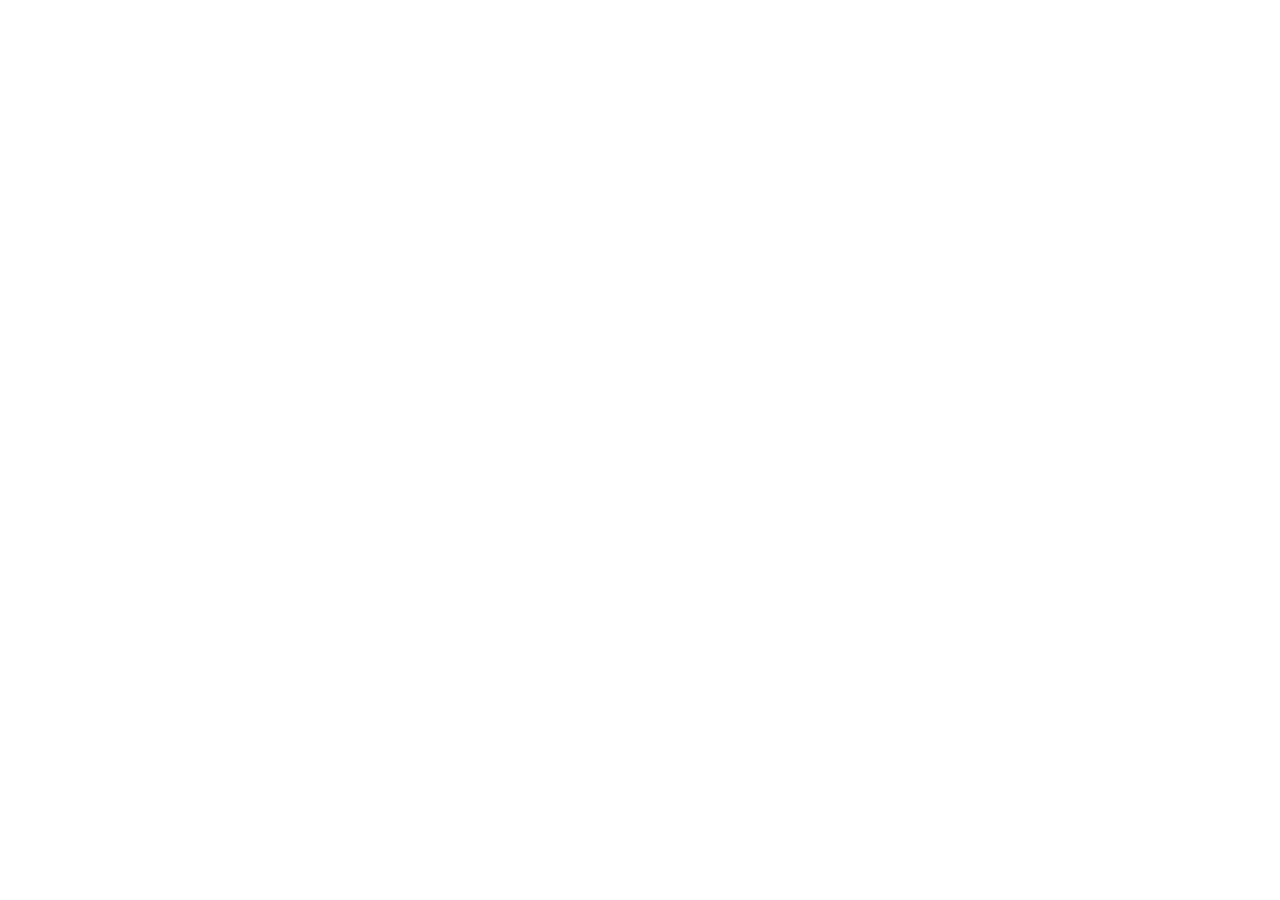
==== about.html @ e91500f8 "ベーター版 ホーム画面おおむね完成。イベント・出店情報編集中。" ====
<!DOCTYPE html>
<html lang="en">
<head>
    <meta charset="UTF-8">
    <meta name="viewport" content="width=device-width, initial-scale=1.0">
    <title>ABOUT ME</title>
</head>
<body>
    
</body>
</html>
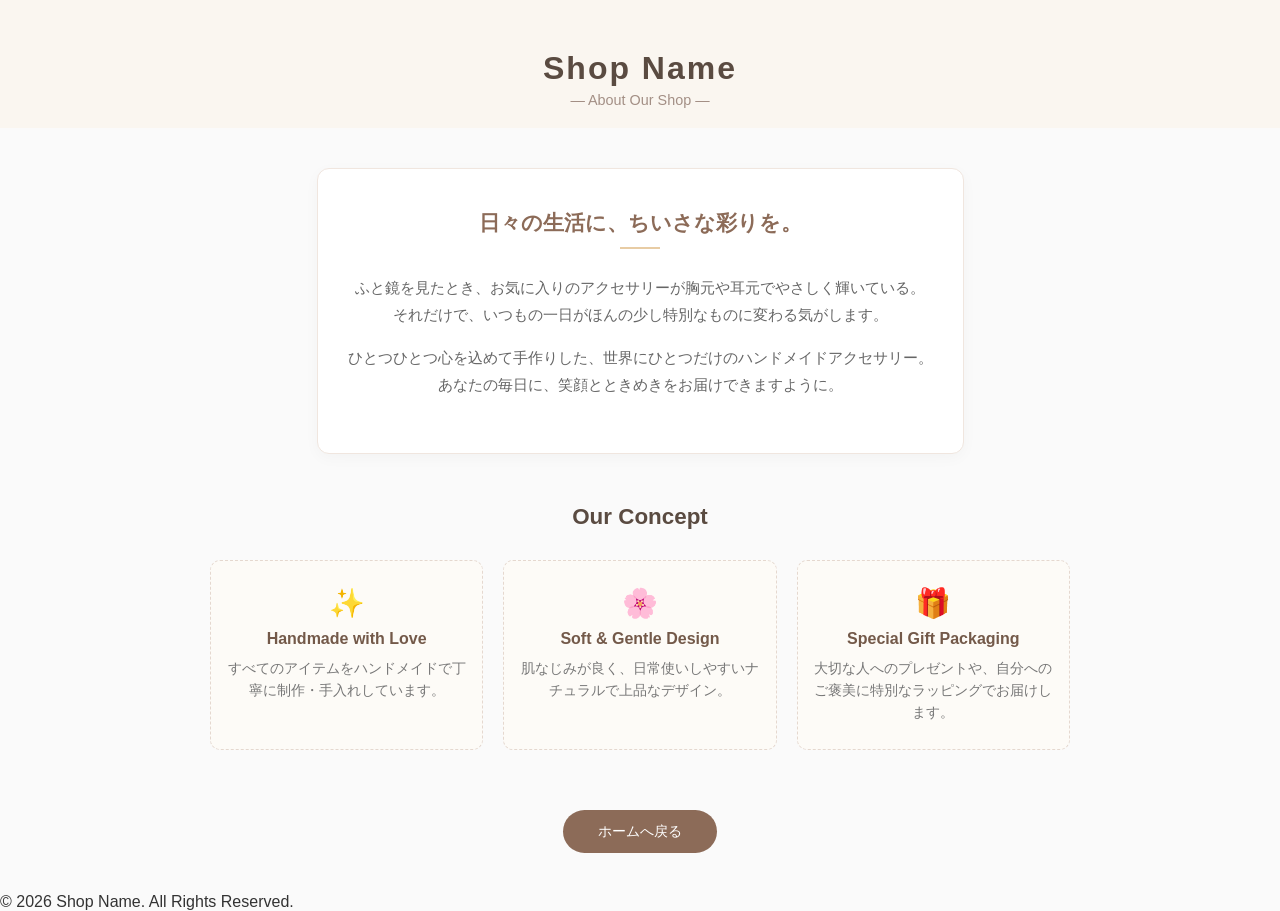
==== commit f92c5653: "ベータ版 ショップについて・ABOUT ME　更新" ====
--- a/about.html
+++ b/about.html
@@ -1,11 +1,72 @@
 <!DOCTYPE html>
-<html lang="en">
+<html lang="ja">
 <head>
-    <meta charset="UTF-8">
-    <meta name="viewport" content="width=device-width, initial-scale=1.0">
-    <title>ABOUT ME</title>
+  <meta charset="UTF-8">
+  <meta name="viewport" content="width=device-width, initial-scale=1.0">
+  <title>About Us | アクセサリーショップ</title>
+  <link rel="stylesheet" href="style.css">
 </head>
 <body>
-    
+
+  <!-- ヘッダーエリア -->
+  <header class="about-header">
+    <h1 class="shop-title">Shop Name</h1>
+    <p class="sub-title">― About Our Shop ―</p>
+  </header>
+
+  <main class="about-container">
+
+    <!-- ブランドストーリー -->
+    <section class="story-section">
+      <div class="story-card">
+        <h2 class="story-title">日々の生活に、ちいさな彩りを。</h2>
+        <p class="story-text">
+          ふと鏡を見たとき、お気に入りのアクセサリーが胸元や耳元でやさしく輝いている。<br>
+          それだけで、いつもの一日がほんの少し特別なものに変わる気がします。
+        </p>
+        <p class="story-text">
+          ひとつひとつ心を込めて手作りした、世界にひとつだけのハンドメイドアクセサリー。<br>
+          あなたの毎日に、笑顔とときめきをお届けできますように。
+        </p>
+      </div>
+    </section>
+
+    <!-- こだわりポイント 3列カード -->
+    <section class="concept-section">
+      <h3 class="section-heading">Our Concept</h3>
+      <div class="concept-grid">
+
+        <div class="concept-item">
+          <div class="icon">✨</div>
+          <h4>Handmade with Love</h4>
+          <p>すべてのアイテムをハンドメイドで丁寧に制作・手入れしています。</p>
+        </div>
+
+        <div class="concept-item">
+          <div class="icon">🌸</div>
+          <h4>Soft & Gentle Design</h4>
+          <p>肌なじみが良く、日常使いしやすいナチュラルで上品なデザイン。</p>
+        </div>
+
+        <div class="concept-item">
+          <div class="icon">🎁</div>
+          <h4>Special Gift Packaging</h4>
+          <p>大切な人へのプレゼントや、自分へのご褒美に特別なラッピングでお届けします。</p>
+        </div>
+
+      </div>
+    </section>
+
+    <!-- トップに戻るボタン -->
+    <div class="btn-container">
+      <a href="index.html" class="back-btn">ホームへ戻る</a>
+    </div>
+
+  </main>
+
+  <footer>
+    <p>&copy; 2026 Shop Name. All Rights Reserved.</p>
+  </footer>
+
 </body>
 </html>
--- a/style.css
+++ b/style.css
@@ -0,0 +1,636 @@
+/* 全体のリセット（余計な余白を消す） */
+* {
+  margin: 0;
+  padding: 0;
+  box-sizing: border-box;
+}
+
+body {
+  font-family: "Helvetica Neue", Arial, "ヒラギノ角ゴ Pro W3", "Hiragino Kaku Gothic Pro", メイリオ, Meiryo, sans-serif;
+  color: #333;
+  background-color: #fafafa;
+}
+
+/* ヘッダー全体のスタイル */
+.header {
+  background-color: #ffffff;
+  border-bottom: 1px solid #eee;
+  position: sticky; /* スクロールしても上に固定される設定 */
+  top: 0;
+  z-index: 100;
+}
+
+/* ロゴとナビゲーションを横並びにするレイアウト */
+.header-container {
+  max-width: 1100px;
+  margin: 0 auto;
+  padding: 15px 20px;
+  display: flex;
+  justify-content: space-between; /* 左右に振り分ける */
+  align-items: center; /* 上下中央揃え */
+}
+
+.logo a {
+  font-size: 1.2rem;
+  font-weight: bold;
+  color: #333;
+  text-decoration: none;
+  letter-spacing: 1px;
+}
+
+/* ナビゲーションメニューのスタイル */
+.nav ul {
+  display: flex;
+  list-style: none;
+  gap: 20px; /* メニュー同士の間隔 */
+}
+
+.nav a {
+  text-decoration: none;
+  color: #666;
+  font-size: 0.9rem;
+  transition: color 0.3s;
+}
+
+.nav a:hover {
+  color: #d4a373; /* ホバーした時に少しおしゃれなアクセントカラーに変化 */
+}
+/* メインビジュアルエリア */
+/* ===================================
+   ブランドイメージバナー
+=================================== */
+.brand-banner {
+  position: relative;
+  width: 100%;
+  height: 320px; /* お好みで調整（280〜400px程度がバランス良い） */
+  overflow: hidden;
+}
+
+.brand-banner-image {
+  width: 100%;
+  height: 100%;
+  object-fit: cover; /* 画像が切れても比率を保ったまま埋める */
+}
+
+.brand-banner-overlay {
+  position: absolute;
+  top: 0;
+  left: 0;
+  width: 100%;
+  height: 100%;
+  display: flex;
+  justify-content: center;
+  align-items: center;
+  background-color: rgba(0, 0, 0, 0.25); /* 文字を読みやすくするための暗さ */
+}
+
+.brand-banner-catch {
+  color: #fff;
+  font-size: 1.5rem;
+  letter-spacing: 2px;
+  text-align: center;
+  text-shadow: 0 2px 8px rgba(0, 0, 0, 0.3); /* 文字を背景から浮き立たせる */
+  padding: 0 20px;
+}
+
+@media (max-width: 768px) {
+  .brand-banner {
+    height: 220px; /* スマホでは少し低めに */
+  }
+  .brand-banner-catch {
+    font-size: 1.1rem;
+  }
+}
+/* ===================================
+   2. メインビジュアル（左右チラ見せスライダー）
+=================================== */
+.hero-slider {
+  width: 100%;
+  padding: 20px 0;
+  overflow: hidden; /* 枠外の余計な画像をカット */
+}
+
+.slider-container {
+  display: flex;
+  transition: transform 0.5s ease-in-out; /* スライドのアニメーション速度 */
+  /* スマホのときは画像を大きく、PCのときは少しキュッと小さく見せる設定 */
+  width: 70%; /* 中央画像の横幅サイズ（ここで大きさを調整できます） */
+  margin: 0 auto;
+}
+
+.slide {
+  flex: 0 0 100%; /* 各スライドの幅 */
+  padding: 0 10px; /* 画像同士の間隔 */
+  box-sizing: border-box;
+  opacity: 0.4; /* 両端にあるときは少し薄く（半透明）する */
+  transition: opacity 0.5s;
+}
+
+/* 中央に来たアクティブな画像の設定 */
+.slide.active {
+  opacity: 1; /* 中央の画像だけくっきり見せる */
+}
+
+.slide img {
+  width: 100%;
+  height: 320px; /* 縦幅を抑えてコンパクトに（お好みで300px〜350pxで調整可） */
+  object-fit: cover;
+  border-radius: 12px; /* 角を丸くしておしゃれに */
+  box-shadow: 0 4px 15px rgba(0, 0, 0, 0.08);
+}
+
+/* スマホ表示のときの設定 */
+@media (max-width: 768px) {
+  .slider-container {
+    width: 85%; /* スマホではチラ見せ幅を狭めてメインを大きく見せる */
+  }
+  .slide img {
+    height: 220px; /* スマホ用に縦幅を少し小さく */
+  }
+}
+
+/* ===================================
+   3. 特設エリア（バナーボタン）
+=================================== */
+.special-section {
+  padding: 30px 0;
+}
+
+.special-grid {
+  display: grid;
+  grid-template-columns: repeat(4, 1fr); /* PCは4列 */
+  gap: 15px;
+}
+
+.special-card {
+  display: flex;
+  flex-direction: column;
+  justify-content: center;
+  align-items: center;
+  padding: 25px 10px;
+  background-color: #fff;
+  border: 1px solid #eee;
+  border-radius: 8px;
+  text-decoration: none;
+  color: #333;
+  transition: transform 0.2s, box-shadow 0.2s;
+}
+
+.special-card:hover {
+  transform: translateY(-3px);
+  box-shadow: 0 6px 15px rgba(0,0,0,0.08);
+}
+
+.special-card span {
+  font-size: 0.75rem;
+  letter-spacing: 1.5px;
+  color: #d4a373;
+  font-weight: bold;
+}
+
+.special-card h3 {
+  font-size: 1rem;
+  margin-top: 5px;
+}
+
+/* ===================================
+   4. 商品一覧エリア（display: grid）
+=================================== */
+.products-section {
+  padding: 50px 0;
+}
+
+.section-title {
+  text-align: center;
+  font-size: 1.6rem;
+  letter-spacing: 2px;
+  color: #333;
+}
+
+.section-subtitle {
+  text-align: center;
+  font-size: 0.85rem;
+  color: #888;
+  margin-bottom: 30px;
+}
+
+/* ★スマホで2列になる魔法のCSS（Grid）★ */
+.product-grid {
+  display: grid;
+  grid-template-columns: repeat(2, 1fr); /* デフォルト（スマホ）で横2列 */
+  gap: 15px; /* カード同士の間隔 */
+}
+
+/* 商品カードのスタイル */
+.product-card {
+  background-color: #ffffff;
+  border-radius: 8px;
+  overflow: hidden;
+  border: 1px solid #eee;
+  display: flex;
+  flex-direction: column;
+}
+
+.product-image {
+  width: 100%;
+  aspect-ratio: 1 / 1; /* 正方形にする */
+  overflow: hidden;
+}
+
+.product-image img {
+  width: 100%;
+  height: 100%;
+  object-fit: cover;
+  transition: transform 0.3s;
+}
+
+.product-card:hover .product-image img {
+  transform: scale(1.05); /* ホバー時に少し拡大 */
+}
+
+.product-info {
+  padding: 15px;
+  display: flex;
+  flex-direction: column;
+  flex-grow: 1;
+}
+
+.product-title {
+  font-size: 0.95rem;
+  margin-bottom: 8px;
+  line-height: 1.4;
+  font-weight: normal;
+}
+
+.product-price {
+  font-size: 1.1rem;
+  font-weight: bold;
+  color: #333;
+  margin-bottom: 12px;
+}
+
+.product-price .tax {
+  font-size: 0.75rem;
+  font-weight: normal;
+  color: #888;
+}
+
+/* Stripe用 購入ボタン */
+.buy-button {
+  margin-top: auto; /* ボタンをカードの一番下に揃える */
+  display: block;
+  text-align: center;
+  background-color: #333;
+  color: #fff;
+  padding: 10px 0;
+  border-radius: 4px;
+  text-decoration: none;
+  font-size: 0.85rem;
+  transition: background-color 0.2s;
+}
+
+.buy-button:hover {
+  background-color: #d4a373; /* ホバー時のカラー */
+}
+
+/* ===================================
+   レスポンシブ対応（画面が広いPC向け）
+=================================== */
+@media (max-width: 768px) {
+  /* スマホのとき特設エリアは1列にする */
+  .special-grid {
+    grid-template-columns: 1fr;
+  }
+}
+
+@media (min-width: 769px) {
+  /* パソコン（幅769px以上）では商品カタログを3列にする */
+  .product-grid {
+    grid-template-columns: repeat(4, 1fr);
+    gap: 25px;
+  }
+}
+
+/* ===================================
+   商品詳細ページ
+=================================== */
+.product-detail-section {
+  padding: 40px 0;
+}
+
+.back-link {
+  display: inline-block;
+  margin-bottom: 20px;
+  color: #666;
+  text-decoration: none;
+  font-size: 0.9rem;
+}
+
+.back-link:hover {
+  color: #d4a373;
+}
+
+.product-detail-wrapper {
+  display: flex;
+  flex-direction: column; /* スマホ：縦積み */
+  gap: 25px;
+}
+
+.detail-image-box {
+  width: 100%;
+  aspect-ratio: 1 / 1;
+  overflow: hidden;
+  border-radius: 8px;
+}
+
+.detail-image {
+  width: 100%;
+  height: 100%;
+  object-fit: cover;
+}
+
+.detail-title {
+  font-size: 1.3rem;
+  margin-bottom: 10px;
+  font-weight: normal;
+}
+
+.detail-price {
+  font-size: 1.4rem;
+  font-weight: bold;
+  margin-bottom: 15px;
+}
+
+.detail-description {
+  font-size: 0.95rem;
+  line-height: 1.7;
+  color: #555;
+  margin-bottom: 25px;
+}
+
+/* PC表示：画像と情報を横並びにする */
+@media (min-width: 769px) {
+  .product-detail-wrapper {
+    flex-direction: row;
+  }
+
+  .detail-image-box,
+  .detail-info {
+    width: 50%;
+  }
+}
+
+/* ===================================
+   イベントページ
+=================================== */
+.event-page {
+  padding: 50px 0;
+}
+
+/* 題名だけスクロールできる小さい枠 */
+.event-scroll-nav {
+  max-height: 160px; /* ここが「小さめの枠」の高さ。増減で調整可 */
+  overflow-y: auto;
+  border: 1px solid #eee;
+  border-radius: 8px;
+  margin-bottom: 40px;
+  background-color: #fff;
+}
+
+.event-scroll-list {
+  list-style: none;
+}
+
+.event-scroll-list li {
+  border-bottom: 1px solid #f2f2f2;
+}
+
+.event-scroll-list li:last-child {
+  border-bottom: none;
+}
+
+.event-scroll-list a {
+  display: flex;
+  justify-content: space-between; /* 左右に振り分ける */
+  align-items: center;
+  gap: 10px;
+  padding: 12px 16px;
+  font-size: 0.9rem;
+  color: #333;
+  text-decoration: none;
+}
+
+.event-scroll-list a:hover {
+  background-color: #faf6f2;
+  color: #d4a373;
+}
+
+/* 下に来る詳細カード */
+.event-card {
+  display: flex;
+  flex-direction: column;
+  gap: 15px;
+  padding: 25px 0;
+  border-bottom: 1px solid #eee;
+  scroll-margin-top: 90px; /* クリックで飛んだ時、ヘッダーに隠れないようにする余白 */
+}
+
+.event-card:last-child {
+  border-bottom: none;
+}
+
+.event-image {
+  width: 100%;
+  aspect-ratio: 16 / 9;
+  object-fit: cover;
+  border-radius: 8px;
+}
+
+.event-date {
+  font-size: 0.8rem;
+  color: #d4a373;
+  font-weight: bold;
+  margin-bottom: 4px;
+}
+
+.event-place {
+  font-size: 0.85rem;
+  color: #888;
+  margin-bottom: 8px;
+}
+
+.event-title {
+  font-size: 1.1rem;
+  font-weight: normal;
+  margin-bottom: 8px;
+}
+
+.event-description {
+  font-size: 0.9rem;
+  line-height: 1.7;
+  color: #555;
+}
+
+/* PC表示：画像とテキストを横並びに */
+@media (min-width: 769px) {
+  .event-card {
+    flex-direction: row;
+  }
+  .event-image {
+    width: 40%;
+    aspect-ratio: 1 / 1;
+  }
+  .event-info {
+    width: 60%;
+  }
+}
+.event-campaign {
+  display: inline-block;
+  font-size: 0.75rem;
+  color: #fff;
+  background-color: #d4a373;
+  padding: 3px 10px;
+  border-radius: 20px;
+  margin-bottom: 8px;
+}
+
+.event-place {
+  font-size: 0.9rem;
+  color: #333;
+  margin-bottom: 2px;
+}
+
+.event-address {
+  font-size: 0.8rem;
+  color: #888;
+  margin-bottom: 12px;
+}
+
+/* --- About Page Design --- */
+
+.about-header {
+  text-align: center;
+  padding: 50px 20px 20px;
+  background-color: #faf6f0;
+}
+
+.shop-title {
+  font-size: 2rem;
+  color: #5a4b41;
+  letter-spacing: 2px;
+  margin-bottom: 5px;
+}
+
+.sub-title {
+  font-size: 0.9rem;
+  color: #a38f85;
+}
+
+.about-container {
+  max-width: 900px;
+  margin: 0 auto;
+  padding: 40px 20px;
+}
+
+.story-section {
+  display: flex;
+  justify-content: center;
+  margin-bottom: 50px;
+}
+
+.story-card {
+  background-color: #ffffff;
+  border: 1px solid #f0e6df;
+  border-radius: 12px;
+  padding: 40px 30px;
+  text-align: center;
+  box-shadow: 0 4px 15px rgba(0, 0, 0, 0.03);
+  max-width: 650px;
+}
+
+.story-title {
+  font-size: 1.3rem;
+  color: #8c6b58;
+  margin-bottom: 25px;
+  position: relative;
+  display: inline-block;
+}
+
+.story-title::after {
+  content: '';
+  display: block;
+  width: 40px;
+  height: 2px;
+  background-color: #e8cca4;
+  margin: 10px auto 0;
+}
+
+.story-text {
+  font-size: 0.95rem;
+  color: #666;
+  line-height: 1.8;
+  margin-bottom: 15px;
+}
+
+/* 3列カード */
+.concept-section {
+  text-align: center;
+  margin-bottom: 60px;
+}
+
+.section-heading {
+  font-size: 1.4rem;
+  color: #5a4b41;
+  margin-bottom: 30px;
+}
+
+.concept-grid {
+  display: grid;
+  grid-template-columns: repeat(auto-fit, minmax(220px, 1fr));
+  gap: 20px;
+}
+
+.concept-item {
+  background: #fdfbf7;
+  border-radius: 10px;
+  padding: 25px 15px;
+  border: 1px dashed #e5d8cf;
+}
+
+.concept-item .icon {
+  font-size: 1.8rem;
+  margin-bottom: 10px;
+}
+
+.concept-item h4 {
+  font-size: 1rem;
+  color: #735949;
+  margin-bottom: 10px;
+}
+
+.concept-item p {
+  font-size: 0.85rem;
+  color: #777;
+  line-height: 1.6;
+}
+
+/* ボタン */
+.btn-container {
+  text-align: center;
+  margin-top: 40px;
+}
+
+.back-btn {
+  display: inline-block;
+  padding: 12px 35px;
+  background-color: #8c6b58;
+  color: #fff;
+  text-decoration: none;
+  border-radius: 25px;
+  font-size: 0.9rem;
+  transition: background-color 0.3s;
+}
+
+.back-btn:hover {
+  background-color: #6d5243;
+}
